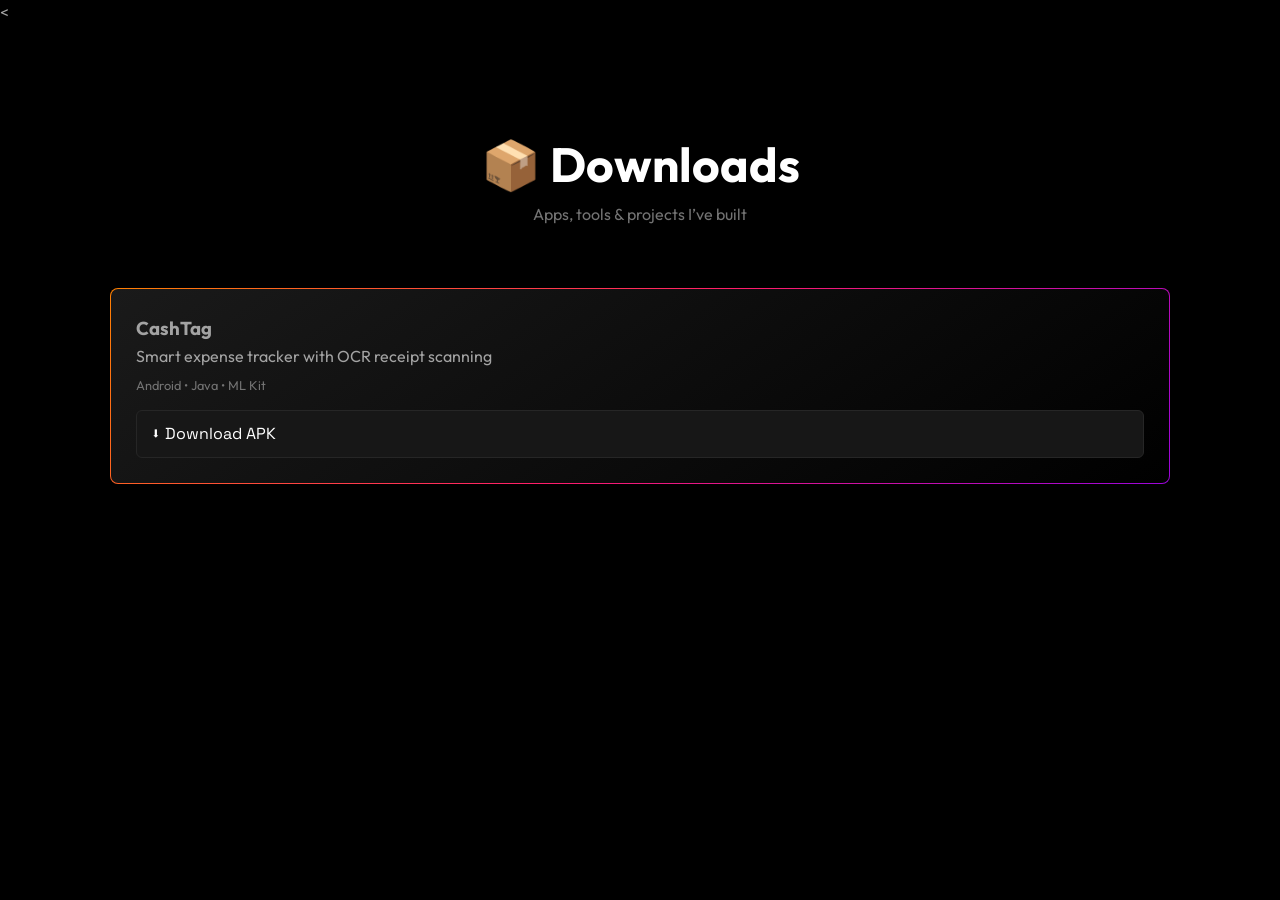
==== downloads.html @ 5abd32b1 "feat: add downloads page with project details and styles" ====
<!DOCTYPE html>
<html lang="en">
<head>
<meta charset="UTF-8">
<meta name="viewport" content="width=device-width, initial-scale=1.0">

<title>Downloads | Nirmal</title>

<
<link rel="stylesheet" href="style.css">


<link rel="preconnect" href="https://fonts.googleapis.com">
<link rel="preconnect" href="https://fonts.gstatic.com" crossorigin>
<link href="https://fonts.googleapis.com/css2?family=Outfit:wght@300;400;600;700&family=Space+Grotesk:wght@400;600&display=swap" rel="stylesheet">

</head>

<body>

<header class="downloads-header">
    <h1>📦 Downloads</h1>
    <p>Apps, tools & projects I’ve built</p>
</header>

<div class="downloads-container">

    <div class="card">
        <h3>CashTag</h3>
        <p>Smart expense tracker with OCR receipt scanning</p>
        <div class="tag">Android • Java • ML Kit</div>

        <a class="btn-download"
           href="downloads/cashTag.html"
           target="_blank">
            ⬇ Download APK
        </a>
    </div>

</div>

</body>
</html>
---- style.css ----
/* =========================================
   CSS VARIABLES & THEME SETUP
   Nord Color Palette (Dark Theme Default)
   ========================================= */
:root {
    /* Minimalist Dark Theme (Black & White Focus) */
    --bg-darkest: #000000;
    --bg-dark: #0a0a0a;
    --bg-light: #171717;
    --bg-lighter: #262626;

    /* High Contrast Text */
    --text-main: #a3a3a3;
    --text-muted: #737373;
    --text-bright: #ffffff;

    /* Vibrant Accents for Focus (Electric Blue) */
    --accent-primary: #ffffff;
    --accent-secondary: #0070f3;
    --accent-tertiary: #eaeaea;
    --accent-teal: #a3a3a3;

    /* Terminal colors (keeping some vibrancy) */
    --term-red: #ff453a;
    --term-orange: #ff9f0a;
    --term-yellow: #ffd60a;
    --term-green: #32d74b;
    --term-purple: #bf5af2;

    /* Dark Mode Gradients for Widgets */
    --grad-dark-1: linear-gradient(145deg, #111111 0%, #000000 100%);
    --grad-dark-2: linear-gradient(145deg, #1a1a1a 0%, #050505 100%);
    --grad-dark-3: linear-gradient(145deg, #222222 0%, #0a0a0a 100%);
    --grad-text: linear-gradient(135deg, #ff8103, #ff1c6a, #9b04db);
    --grad-skill-tag: linear-gradient(135deg, #3c3c3c, #2f2f2f, #000000);
    --grad-exp: linear-gradient(145deg, #202020 0%, #050505 100%);

    /* New colorful gradients */
    --grad-accent-full: linear-gradient(135deg,
            #ff8103,
            #ff1c6a,
            #e200a3,
            #9b04db,
            #6d1dc6);

    /* Visible Element Gradients */
    --grad-visible-card: linear-gradient(145deg, #1a1a1a, #000000);
    --grad-visible-nav: linear-gradient(135deg, #0a0a0a, #1a0f2e, #120018);
    --grad-visible-footer: linear-gradient(135deg, #0a0a0a, #1a0f2e, #120018);

    /* General Styling Variables */
    --font-main: 'Outfit', system-ui, -apple-system, sans-serif;
    --font-mono: 'Space Grotesk', monospace;
    --nav-height: 80px;
    --transition-speed: 0.3s;
    --border-radius: 8px;
    --max-width: 1100px;
}

/* =========================================
   GLOBAL RESET & BASE STYLES
   ========================================= */
* {
    margin: 0;
    padding: 0;
    box-sizing: border-box;
}

html {
    scroll-behavior: smooth;
}

body {
    font-family: var(--font-main);
    background-color: var(--bg-darkest);
    color: var(--text-main);
    line-height: 1.6;
    overflow-x: hidden;
}

a {
    color: var(--accent-primary);
    text-decoration: none;
    transition: color var(--transition-speed) ease;
}

a:hover {
    color: var(--accent-teal);
}

ul {
    list-style: none;
}

/* =========================================
   NAVIGATION BAR
   ========================================= */
.navbar {
    position: fixed;
    top: 0;
    left: 0;
    width: 100%;
    height: var(--nav-height);
    background: var(--grad-visible-nav);
    backdrop-filter: blur(10px);
    -webkit-backdrop-filter: blur(10px);
    z-index: 1000;
    border-bottom: 1px solid var(--bg-lighter);
    transition: all var(--transition-speed) ease;
}

.nav-container {
    max-width: var(--max-width);
    margin: 0 auto;
    height: 100%;
    display: flex;
    justify-content: space-between;
    align-items: center;
    padding: 0 30px;
}

.logo {
    font-size: 1.4rem;
    font-weight: 700;
    color: var(--text-bright);
    letter-spacing: -0.5px;
}

.nav-links {
    display: flex;
    gap: 30px;
}

.nav-links a {
    color: var(--text-muted);
    font-size: 0.95rem;
    font-weight: 600;
    text-transform: uppercase;
    letter-spacing: 0.5px;
    position: relative;
}

.nav-links a::after {
    content: '';
    position: absolute;
    width: 0;
    height: 2px;
    bottom: -5px;
    left: 0;
    background-color: var(--accent-primary);
    transition: width var(--transition-speed) ease;
}

.nav-links a:hover {
    color: var(--accent-primary);
}

.nav-links a:hover::after {
    width: 100%;
}

/* =========================================
   HERO / TERMINAL SECTION
   ========================================= */
.hero {
    position: relative;
    height: 100vh;
    min-height: 600px;
    display: flex;
    justify-content: center;
    align-items: center;
    padding-top: var(--nav-height);
    overflow: hidden;
    background: radial-gradient(circle at center,
            #120018 0%,
            #0a0a0a 40%,
            #000000 80%);
}

#particles-js {
    position: absolute;
    width: 100%;
    height: 100%;
    top: 0;
    left: 0;
    z-index: 1;
}

.hero-content {
    position: relative;
    z-index: 2;
    width: 100%;
    max-width: 650px;
    padding: 0 20px;
}

.terminal-box {
    background: var(--grad-dark-1);
    border-radius: var(--border-radius);
    box-shadow: 0 15px 35px rgba(0, 0, 0, 0.6);
    overflow: hidden;
    border: 1px solid var(--bg-lighter);
}

.terminal-header {
    background-color: var(--bg-light);
    padding: 12px 20px;
    display: flex;
    align-items: center;
    border-bottom: 1px solid var(--bg-lighter);
}

.dot {
    width: 12px;
    height: 12px;
    border-radius: 50%;
    display: inline-block;
    margin-right: 8px;
}

.dot.red {
    background-color: var(--term-red);
}

.dot.yellow {
    background-color: var(--term-yellow);
}

.dot.green {
    background-color: var(--term-green);
}

.terminal-title {
    margin-left: auto;
    margin-right: auto;
    color: var(--text-muted);
    font-family: var(--font-mono);
    font-size: 0.9rem;
}

.terminal-body {
    padding: 25px;
    font-family: var(--font-mono);
    font-size: 1.1rem;
    color: var(--text-main);
    min-height: 200px;
}

.prompt {
    color: var(--term-green);
    margin-bottom: 10px;
    display: inline-block;
}

.output {
    margin-bottom: 20px;
    margin-left: 20px;
    color: var(--text-bright);
}

.text-highlight {
    background: var(--grad-text);
    -webkit-background-clip: text;
    background-clip: text;
    -webkit-text-fill-color: transparent;
    font-weight: bold;
}

.typing-text {
    display: inline;
    color: var(--term-yellow);
}

.blink-cursor {
    animation: blink 1s step-end infinite;
    display: inline-block;
}

@keyframes blink {

    0%,
    100% {
        opacity: 1;
    }

    50% {
        opacity: 0;
    }
}

/* =========================================
   GENERAL SECTION STYLES
   ========================================= */
.section {
    padding: 100px 20px;
    position: relative;
}

.alt-bg {
    background-color: var(--bg-darkest);
}

.section-content {
    max-width: var(--max-width);
    margin: 0 auto;
}

.section-title {
    font-size: 2.2rem;
    margin-bottom: 50px;
    color: var(--text-bright);
    display: flex;
    align-items: center;
}

.section-title::after {
    content: '';
    flex: 1;
    height: 1px;
    background-color: var(--bg-lighter);
    margin-left: 20px;
}

/* =========================================
   ABOUT SECTION
   ========================================= */
.about-grid {
    display: grid;
    grid-template-columns: 1.2fr 1fr;
    gap: 50px;
    align-items: flex-start;
}

.bio p {
    margin-bottom: 30px;
    font-size: 1.05rem;
}

.education {
    background: var(--grad-exp);
    padding: 25px;
    border-radius: var(--border-radius);
    border: 1px solid var(--bg-light);
}

.education h3,
.skills h3 {
    color: var(--accent-primary);
    margin-bottom: 20px;
    display: flex;
    align-items: center;
    gap: 10px;
}

.edu-item h4 {
    color: var(--text-bright);
    margin-bottom: 5px;
}

.edu-item span {
    color: var(--text-muted);
    font-size: 0.9rem;
    display: block;
    margin-bottom: 10px;
}

.edu-status {
    color: var(--term-orange);
    font-style: italic;
    font-size: 0.9rem;
}

.edu-coursework {
    margin-top: 10px;
    font-size: 0.95rem;
}

.skills-desc {
    margin-bottom: 20px;
    font-size: 1rem;
}

.skills-container {
    display: flex;
    flex-wrap: wrap;
    gap: 12px;
}

.skill-tag {
    background: var(--grad-skill-tag);
    color: var(--accent-primary);
    padding: 8px 16px;
    border-radius: 4px;
    font-family: var(--font-mono);
    font-size: 0.9rem;
    transition: all var(--transition-speed);
    border: 1px solid var(--bg-lighter);
}

.skill-tag:hover {
    color: var(--bg-darkest);
    font-size: 1.2rem;
    font-weight: bold;
    font-family: var(--font-main);
    background: var(--grad-text);
    border-color: transparent;
    transform: translateY(-3px);
    box-shadow: 0 5px 15px rgba(255, 255, 255, 0.1);
}

/* =========================================
   PROJECTS SECTION
   ========================================= */
.project-grid {
    display: grid;
    grid-template-columns: repeat(auto-fill, minmax(320px, 1fr));
    gap: 30px;
}

.card {
    border: 1px solid transparent;
    background:
        var(--grad-visible-card) padding-box,
        linear-gradient(135deg, #ff8103, #ff1c6a, #9b04db) border-box;
    border-radius: var(--border-radius);
    padding: 30px;
    display: flex;
    flex-direction: column;
    justify-content: space-between;
    transition: transform 0.3s ease, box-shadow 0.3s ease;
    height: 100%;
    position: relative;
    overflow: hidden;
}

.card::before {
    content: "";
    position: absolute;
    inset: 0;
    background: linear-gradient(135deg, #ff8103, #ff1c6a, #9b04db);
    opacity: 0;
    transition: 0.4s;
    z-index: 0;
    pointer-events: none;
}

.card:hover::before {
    opacity: 0.08;
}

.card:hover {
    transform: translateY(-8px);
    box-shadow: 0 10px 30px rgba(155, 4, 219, 0.2);
}

.card-header {
    display: flex;
    justify-content: space-between;
    align-items: center;
    margin-bottom: 25px;
}

.folder-icon {
    font-size: 2.5rem;
    color: var(--accent-primary);
}

.card-links a {
    font-size: 1.4rem;
    color: var(--text-muted);
}

.card-links a:hover {
    color: var(--accent-primary);
}

.card-title {
    font-size: 1.4rem;
    color: var(--text-bright);
    margin-bottom: 15px;
}

.card-desc p {
    color: var(--text-main);
    font-size: 0.95rem;
}

.tech-stack {
    display: flex;
    flex-wrap: wrap;
    gap: 15px;
    margin-top: 30px;
    font-family: var(--font-mono);
    font-size: 0.85rem;
    color: var(--accent-secondary);
}

/* =========================================
   FOOTER SECTION
   ========================================= */
.footer {
    background: var(--grad-visible-footer);
    padding: 80px 20px 30px;
    text-align: center;
    border-top: 1px solid var(--bg-light);

}

.footer-content {
    max-width: 600px;
    margin: 0 auto;
}

.footer-title {
    font-size: 2.5rem;
    color: var(--text-bright);
    margin-bottom: 20px;
}

.social-links {
    display: flex;
    justify-content: center;
    gap: 30px;
    margin: 40px 0;
}

.social-icon {
    display: flex;
    align-items: center;
    justify-content: center;
    width: 50px;
    height: 50px;
    border-radius: 50%;
    background: var(--grad-dark-2);
    color: var(--text-bright);
    font-size: 1.3rem;
    border: 1px solid var(--bg-light);
    transition: all cubic-bezier(0.175, 0.885, 0.32, 1.275) 0.5s;
}

.social-icon:hover {
    background: var(--grad-text);
    color: var(--bg-darkest);
    border-color: transparent;
    transform: translateY(-8px) scale(1.1);
    box-shadow: 0 10px 20px rgba(255, 255, 255, 0.1);
}

.footer-bottom {
    margin-top: 60px;
    padding-top: 20px;
    border-top: 1px solid var(--bg-dark);
    font-size: 0.9rem;
    color: var(--text-muted);
}

.heart-icon {
    color: var(--term-red);
    display: inline-block;
    animation: heartbeat 1.5s infinite;
}

@keyframes heartbeat {
    0% {
        transform: scale(1);
    }

    15% {
        transform: scale(1.2);
    }

    30% {
        transform: scale(1);
    }

    45% {
        transform: scale(1.2);
    }

    60% {
        transform: scale(1);
    }
}

/* =========================================
   MEDIA QUERIES (Responsive Design)
   ========================================= */
@media (max-width: 850px) {
    .about-grid {
        grid-template-columns: 1fr;
    }
}

@media (max-width: 768px) {
    .nav-links {
        display: none;
        /* In a real app, you'd add a hamburger menu wrapper */
    }

    .section {
        padding: 80px 20px;
    }

    .section-title {
        font-size: 1.8rem;
    }

    .terminal-body {
        font-size: 0.95rem;
        padding: 15px;
    }
}

/* =========================
   DOWNLOADS PAGE STYLES
========================= */

.downloads-header {
    text-align: center;
    padding: 100px 20px 40px;
}

.downloads-header h1 {
    font-size: 3rem;
    color: var(--text-bright);
}

.downloads-header p {
    color: var(--text-muted);
}

/* container */
.downloads-container {
    max-width: var(--max-width);
    margin: auto;
    padding: 20px;

    display: grid;
    grid-template-columns: repeat(auto-fit, minmax(260px, 1fr));
    gap: 25px;
}

/* reuse your existing card style but ensure consistency */
.downloads-container .card {
    border: 1px solid transparent;
    background:
        var(--grad-visible-card) padding-box,
        linear-gradient(135deg, #ff8103, #ff1c6a, #9b04db) border-box;

    border-radius: var(--border-radius);
    padding: 25px;

    display: flex;
    flex-direction: column;

    transition: 0.3s ease;
}

.downloads-container .card:hover {
    transform: translateY(-6px);
}

/* button */
.btn-download {
    margin-top: 15px;
    display: inline-block;
    padding: 10px 14px;

    background: var(--bg-light);
    border: 1px solid var(--bg-lighter);

    color: var(--text-bright);
    text-decoration: none;
    border-radius: 6px;

    transition: 0.3s;
    font-family: var(--font-mono);
}

.btn-download:hover {
    background: var(--grad-text);
    color: black;
    font-weight: bold;
    border: none;
}

/* small tag */
.tag {
    font-size: 0.8rem;
    color: var(--text-muted);
    margin-top: 5px;
}
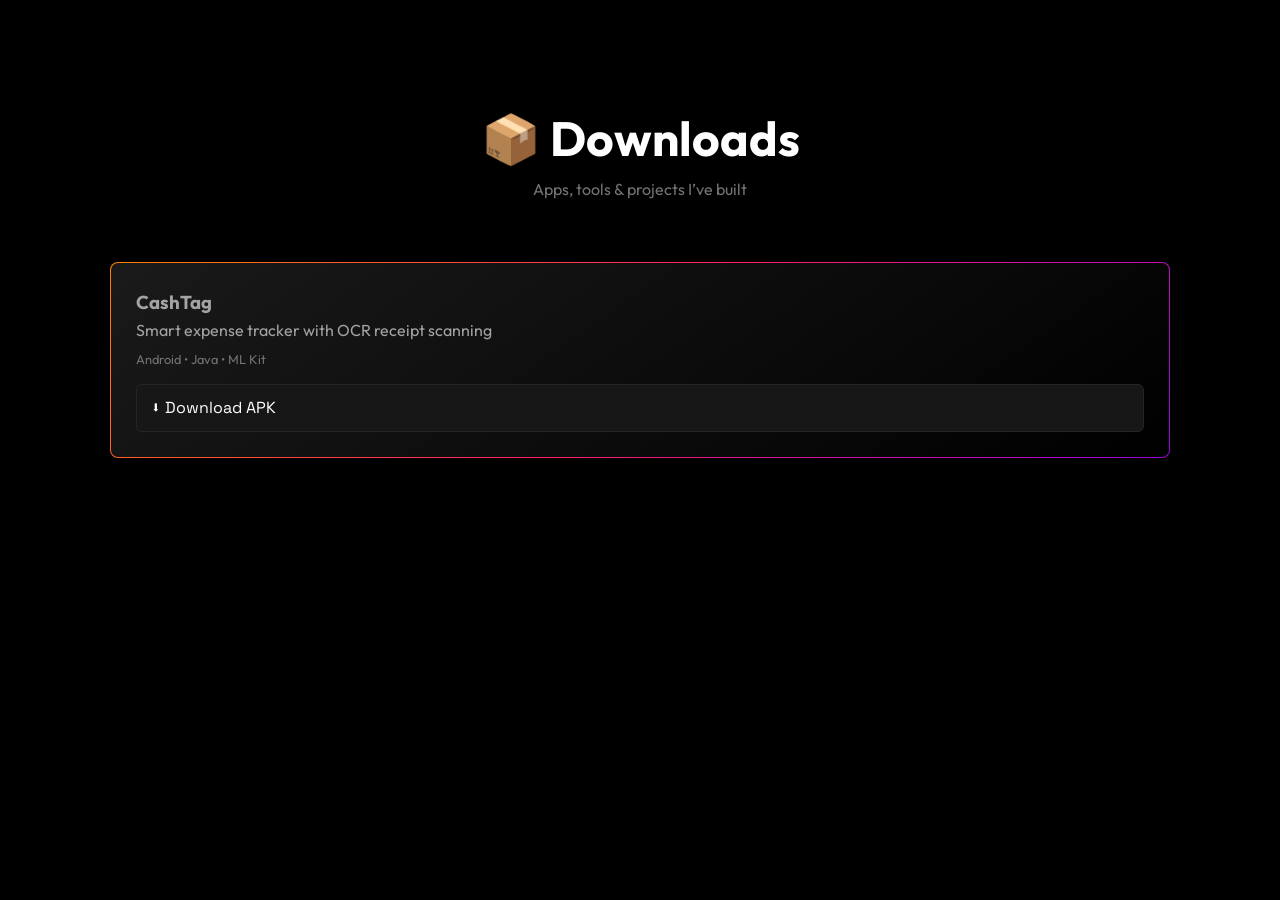
==== commit 89a28ac0: "fix: remove unnecessary line break in downloads.html" ====
--- a/downloads.html
+++ b/downloads.html
@@ -6,7 +6,7 @@
 
 <title>Downloads | Nirmal</title>
 
-<
+
 <link rel="stylesheet" href="style.css">
 
 
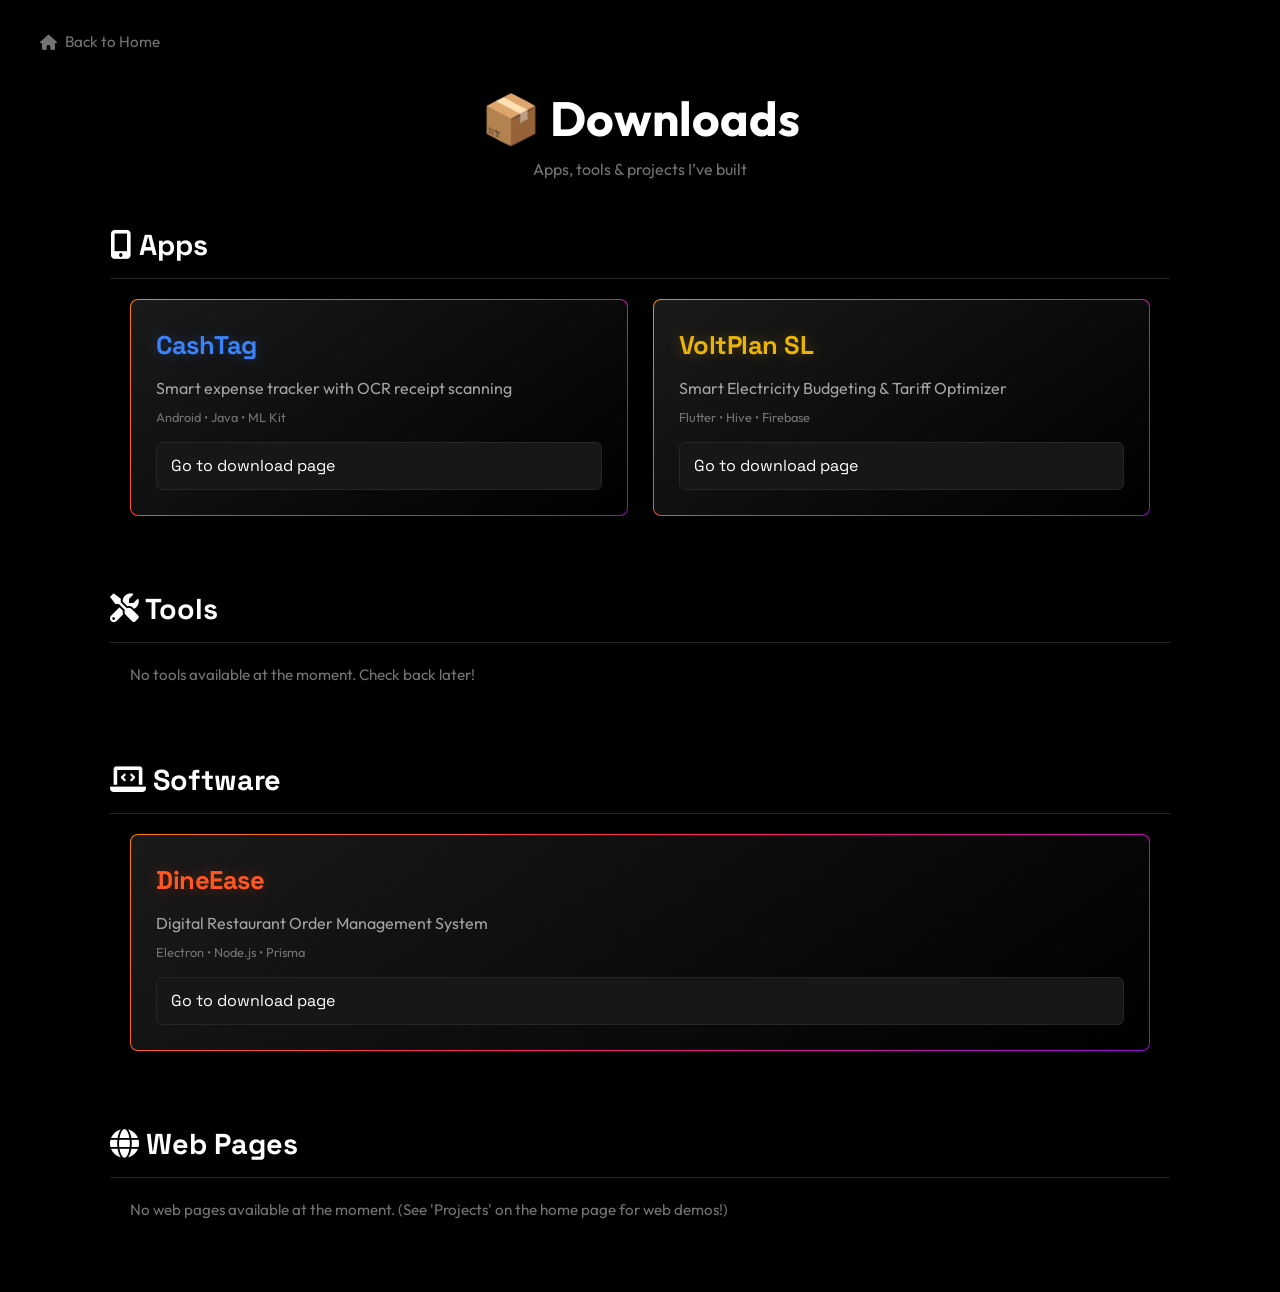
==== commit ca6eb619: "feat: overhaul downloads page with categorized layout and individual project download pages" ====
--- a/downloads.html
+++ b/downloads.html
@@ -6,9 +6,10 @@
 
 <title>Downloads | Nirmal</title>
 
+<!-- Font Awesome for Icons -->
+<link rel="stylesheet" href="https://cdnjs.cloudflare.com/ajax/libs/font-awesome/6.0.0/css/all.min.css">
 
 <link rel="stylesheet" href="style.css">
-
 
 <link rel="preconnect" href="https://fonts.googleapis.com">
 <link rel="preconnect" href="https://fonts.gstatic.com" crossorigin>
@@ -18,26 +19,65 @@
 
 <body>
 
-<header class="downloads-header">
-    <h1>📦 Downloads</h1>
-    <p>Apps, tools & projects I’ve built</p>
-</header>
+    <nav class="nav-downloads">
+        <a href="index.html" class="back-link"><i class="fas fa-home"></i> Back to Home</a>
+    </nav>
 
-<div class="downloads-container">
+    <header class="downloads-header">
+        <h1>📦 Downloads</h1>
+        <p>Apps, tools & projects I’ve built</p>
+    </header>
 
-    <div class="card">
-        <h3>CashTag</h3>
-        <p>Smart expense tracker with OCR receipt scanning</p>
-        <div class="tag">Android • Java • ML Kit</div>
+    <div class="category-section">
+        <h2 class="category-title"><i class="fas fa-mobile-alt"></i> Apps</h2>
+        <div class="downloads-container" style="padding-top: 0;">
+            <div class="card">
+                <h3 class="cashtag-header">CashTag</h3>
+                <p>Smart expense tracker with OCR receipt scanning</p>
+                <div class="tag">Android • Java • ML Kit</div>
+                <a class="btn-download" href="downloads/cashTag.html" target="_blank">
+                    Go to download page
+                </a>
+            </div>
 
-        <a class="btn-download"
-           href="downloads/cashTag.html"
-           target="_blank">
-            ⬇ Download APK
-        </a>
+            <div class="card">
+                <h3 class="voltplan-header">VoltPlan SL</h3>
+                <p>Smart Electricity Budgeting & Tariff Optimizer</p>
+                <div class="tag">Flutter • Hive • Firebase</div>
+                <a class="btn-download" href="downloads/voltPlan.html" target="_blank">
+                    Go to download page
+                </a>
+            </div>
+        </div>
     </div>
 
-</div>
+    <div class="category-section">
+        <h2 class="category-title"><i class="fas fa-tools"></i> Tools</h2>
+        <div class="downloads-container" style="padding-top: 0; display: block;">
+            <p style="color: var(--text-muted); font-size: 0.95rem;">No tools available at the moment. Check back later!</p>
+        </div>
+    </div>
+
+    <div class="category-section">
+        <h2 class="category-title"><i class="fas fa-laptop-code"></i> Software</h2>
+        <div class="downloads-container" style="padding-top: 0;">
+            <div class="card">
+                <h3 class="dineease-header">DineEase</h3>
+                <p>Digital Restaurant Order Management System</p>
+                <div class="tag">Electron • Node.js • Prisma</div>
+                <a class="btn-download" href="downloads/dineEase.html" target="_blank">
+                    Go to download page
+                </a>
+            </div>
+        </div>
+    </div>
+
+    <div class="category-section">
+        <h2 class="category-title"><i class="fas fa-globe"></i> Web Pages</h2>
+        <div class="downloads-container" style="padding-top: 0; display: block;">
+            <p style="color: var(--text-muted); font-size: 0.95rem;">No web pages available at the moment. (See 'Projects' on the home page for web demos!)</p>
+        </div>
+    </div>
 
 </body>
 </html>
--- a/style.css
+++ b/style.css
@@ -615,9 +615,41 @@
    DOWNLOADS PAGE STYLES
 ========================= */
 
+.back-link {
+    color: var(--text-muted);
+    text-decoration: none;
+    font-size: 0.95rem;
+    display: inline-flex;
+    align-items: center;
+    gap: 8px;
+    transition: color 0.2s;
+    font-family: var(--font-main);
+}
+
+.back-link:hover {
+    color: var(--accent-primary);
+}
+
+.nav-downloads {
+    position: absolute;
+    top: 30px;
+    left: 40px;
+    z-index: 100;
+}
+
+@media (max-width: 768px) {
+    .nav-downloads {
+        position: static;
+        padding: 20px 20px 0;
+        display: block;
+        text-align: center;
+    }
+}
+
 .downloads-header {
     text-align: center;
-    padding: 100px 20px 40px;
+    padding: 80px 20px 40px;
+    position: relative;
 }
 
 .downloads-header h1 {
@@ -627,6 +659,21 @@
 
 .downloads-header p {
     color: var(--text-muted);
+}
+
+.category-section {
+    max-width: var(--max-width);
+    margin: 0 auto 50px auto;
+    padding: 0 20px;
+}
+
+.category-title {
+    font-size: 1.8rem;
+    color: var(--text-bright);
+    margin-bottom: 20px;
+    border-bottom: 1px solid var(--bg-lighter);
+    padding-bottom: 10px;
+    font-family: var(--font-mono);
 }
 
 /* container */
@@ -660,6 +707,28 @@
     transform: translateY(-6px);
 }
 
+.downloads-container .card h3 {
+    font-family: 'Space Grotesk', sans-serif;
+    font-size: 1.6rem;
+    margin-bottom: 10px;
+    letter-spacing: -0.5px;
+}
+
+.cashtag-header {
+    color: #3b82f6;
+    text-shadow: 0 0 15px rgba(59, 130, 246, 0.3);
+}
+
+.voltplan-header {
+    color: #eab308;
+    text-shadow: 0 0 15px rgba(234, 179, 8, 0.3);
+}
+
+.dineease-header {
+    color: #ff5722;
+    text-shadow: 0 0 15px rgba(255, 87, 34, 0.3);
+}
+
 /* button */
 .btn-download {
     margin-top: 15px;
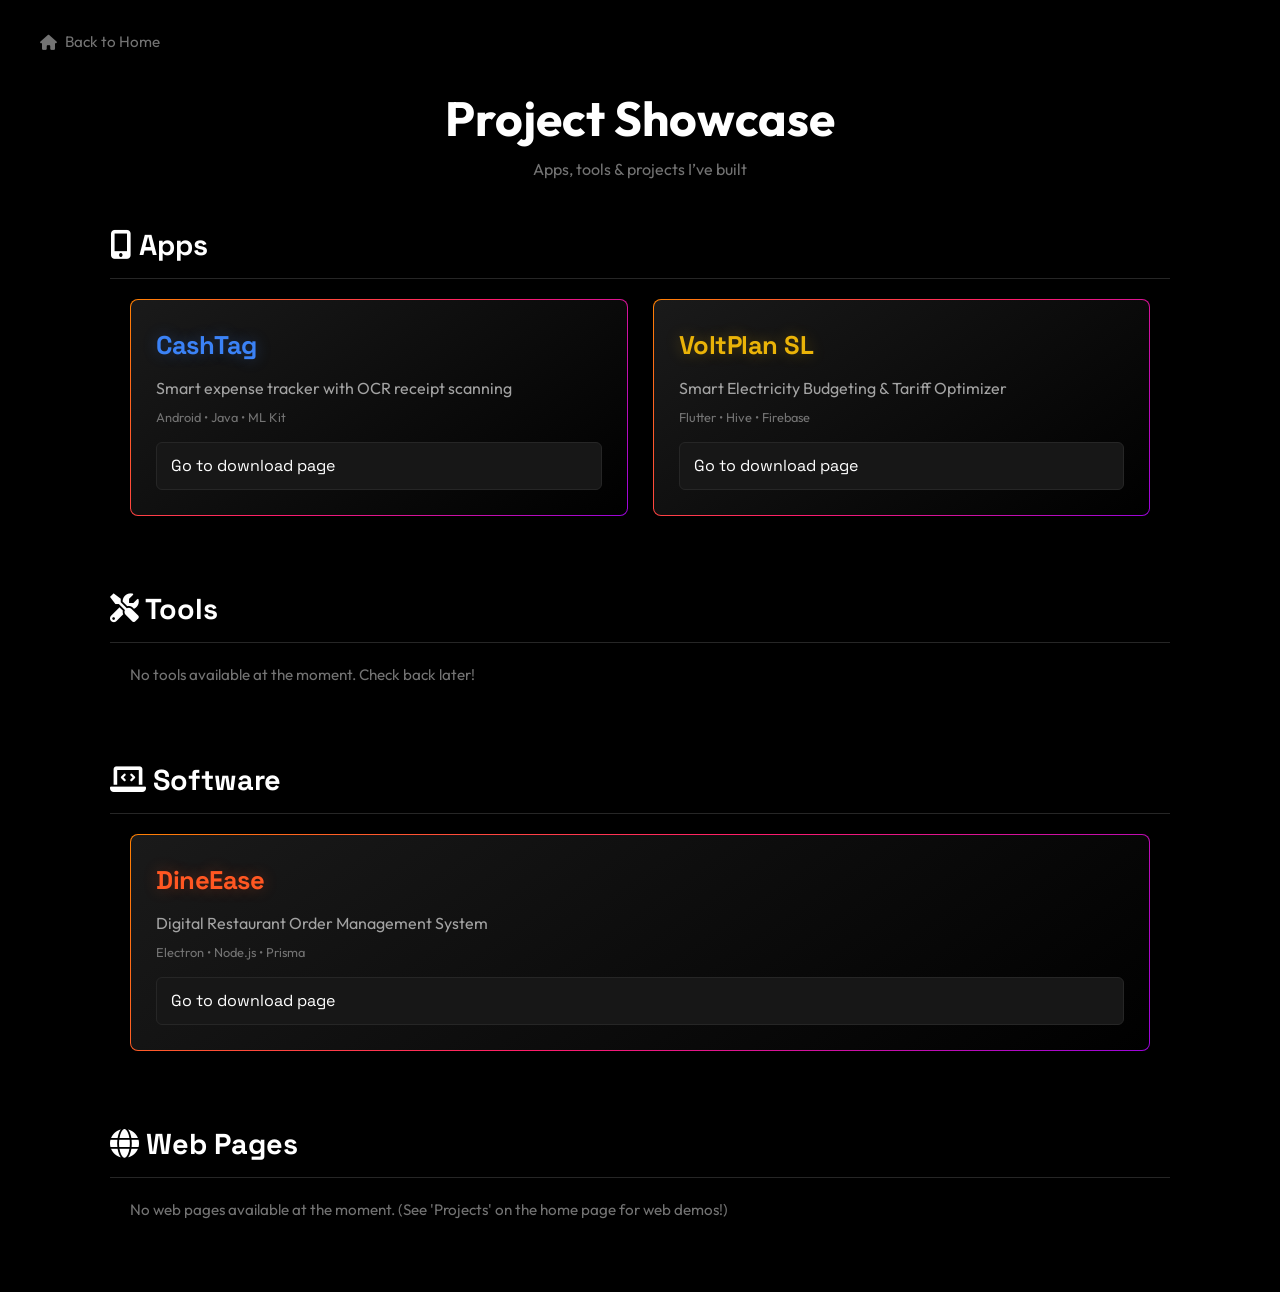
==== commit da8c8f01: "feat: Add launch configurations for Edge and enhance app.js with new features - Created launch.json " ====
--- a/downloads.html
+++ b/downloads.html
@@ -24,7 +24,7 @@
     </nav>
 
     <header class="downloads-header">
-        <h1>📦 Downloads</h1>
+        <h1> Project Showcase</h1>
         <p>Apps, tools & projects I’ve built</p>
     </header>
 
--- a/style.css
+++ b/style.css
@@ -162,6 +162,8 @@
 /* =========================================
    HERO / TERMINAL SECTION
    ========================================= */
+
+/* ===== HERO LAYOUT ===== */
 .hero {
     position: relative;
     height: 100vh;
@@ -172,18 +174,9 @@
     padding-top: var(--nav-height);
     overflow: hidden;
     background: radial-gradient(circle at center,
-            #120018 0%,
-            #0a0a0a 40%,
-            #000000 80%);
-}
-
-#particles-js {
-    position: absolute;
-    width: 100%;
-    height: 100%;
-    top: 0;
-    left: 0;
-    z-index: 1;
+        #120018 0%,
+        #0a0a0a 40%,
+        #000000 80%);
 }
 
 .hero-content {
@@ -194,19 +187,28 @@
     padding: 0 20px;
 }
 
+/* ===== PARTICLES BACKGROUND ===== */
+#particles-js {
+    position: absolute;
+    inset: 0;
+    z-index: 1;
+}
+
+/* ===== TERMINAL CONTAINER ===== */
 .terminal-box {
     background: var(--grad-dark-1);
     border-radius: var(--border-radius);
+    border: 1px solid var(--bg-lighter);
     box-shadow: 0 15px 35px rgba(0, 0, 0, 0.6);
     overflow: hidden;
-    border: 1px solid var(--bg-lighter);
-}
-
+}
+
+/* ===== TERMINAL HEADER ===== */
 .terminal-header {
+    display: flex;
+    align-items: center;
+    padding: 12px 20px;
     background-color: var(--bg-light);
-    padding: 12px 20px;
-    display: flex;
-    align-items: center;
     border-bottom: 1px solid var(--bg-lighter);
 }
 
@@ -214,56 +216,88 @@
     width: 12px;
     height: 12px;
     border-radius: 50%;
-    display: inline-block;
     margin-right: 8px;
 }
 
-.dot.red {
-    background-color: var(--term-red);
-}
-
-.dot.yellow {
-    background-color: var(--term-yellow);
-}
-
-.dot.green {
-    background-color: var(--term-green);
-}
+.dot.red { background-color: var(--term-red); }
+.dot.yellow { background-color: var(--term-yellow); }
+.dot.green { background-color: var(--term-green); }
 
 .terminal-title {
-    margin-left: auto;
-    margin-right: auto;
-    color: var(--text-muted);
+    margin: 0 auto;
     font-family: var(--font-mono);
     font-size: 0.9rem;
-}
-
+    color: var(--text-muted);
+}
+
+/* ===== TERMINAL BODY ===== */
 .terminal-body {
     padding: 25px;
+    min-height: 200px;
     font-family: var(--font-mono);
     font-size: 1.1rem;
     color: var(--text-main);
-    min-height: 200px;
-}
-
+}
+
+/* ===== PROMPT + INPUT ===== */
 .prompt {
+    display: flex;
+    align-items: center;
+    margin-bottom: 10px;
     color: var(--term-green);
-    margin-bottom: 10px;
-    display: inline-block;
-}
-
+}
+
+#terminalInput {
+    width: 80%;
+    background: transparent;
+    border: none;
+    outline: none;
+    margin-left: 5px;
+    caret-color: var(--term-green);
+    font-family: var(--font-mono);
+    font-size: 1.1rem;
+    color: var(--term-green);
+    caret-color: var(--term-green);
+}
+
+#terminalInput::placeholder {
+    color: var(--text-muted);
+}
+
+/* ===== TERMINAL OUTPUT ===== */
+#terminalOutput {
+    max-height: 200px;
+    overflow-y: auto;
+    scroll-behavior: smooth;
+    color: var(--accent-tertiary);
+}
+
+#terminalOutput p {
+    margin-bottom: 8px;
+}
+
+/* Scrollbar */
+#terminalOutput::-webkit-scrollbar {
+    width: 6px;
+}
+
+#terminalOutput::-webkit-scrollbar-thumb {
+    background: var(--term-green);
+    border-radius: 10px;
+}
+
+/* ===== TEXT STYLES ===== */
 .output {
-    margin-bottom: 20px;
-    margin-left: 20px;
+    margin: 0 0 20px 20px;
     color: var(--text-bright);
 }
 
 .text-highlight {
+    font-weight: bold;
     background: var(--grad-text);
     -webkit-background-clip: text;
     background-clip: text;
     -webkit-text-fill-color: transparent;
-    font-weight: bold;
 }
 
 .typing-text {
@@ -271,20 +305,17 @@
     color: var(--term-yellow);
 }
 
-.blink-cursor {
-    animation: blink 1s step-end infinite;
-    display: inline-block;
-}
-
-@keyframes blink {
-
-    0%,
-    100% {
+/* ===== COMMAND ANIMATION ===== */
+.command-line {
+    opacity: 0;
+    transform: translateY(5px);
+    animation: fadeIn 0.3s ease forwards;
+}
+
+@keyframes fadeIn {
+    to {
         opacity: 1;
-    }
-
-    50% {
-        opacity: 0;
+        transform: translateY(0);
     }
 }
 
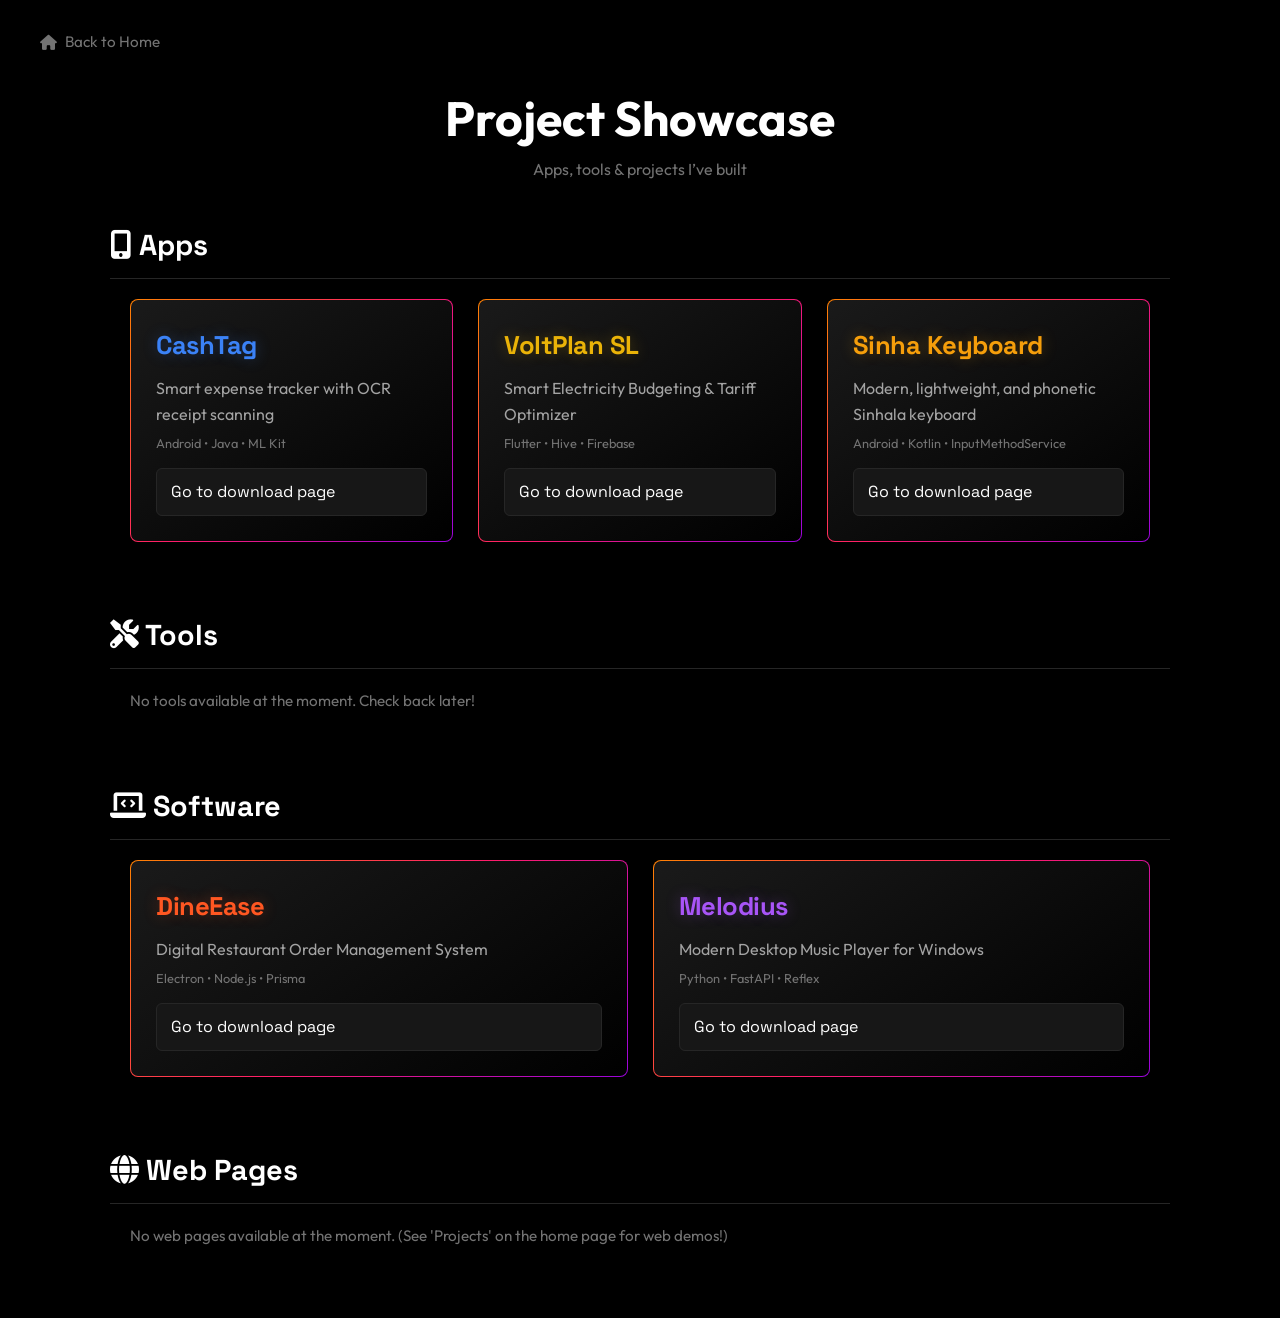
==== commit 35f622d1: "feat: add sinhakeyboard project download pages and supporting assets for Melodius." ====
--- a/downloads.html
+++ b/downloads.html
@@ -48,6 +48,15 @@
                     Go to download page
                 </a>
             </div>
+
+            <div class="card">
+                <h3 class="sinha-header">Sinha Keyboard</h3>
+                <p>Modern, lightweight, and phonetic Sinhala keyboard</p>
+                <div class="tag">Android • Kotlin • InputMethodService</div>
+                <a class="btn-download" href="downloads/sinhaKeyboard.html" target="_blank">
+                    Go to download page
+                </a>
+            </div>
         </div>
     </div>
 
@@ -69,6 +78,15 @@
                     Go to download page
                 </a>
             </div>
+
+            <div class="card">
+                <h3 class="melodius-header">Melodius</h3>
+                <p>Modern Desktop Music Player for Windows</p>
+                <div class="tag">Python • FastAPI • Reflex</div>
+                <a class="btn-download" href="downloads/melodius.html" target="_blank">
+                    Go to download page
+                </a>
+            </div>
         </div>
     </div>
 
--- a/style.css
+++ b/style.css
@@ -440,6 +440,49 @@
 }
 
 /* =========================================
+   PROJECT FILTERS
+   ========================================= */
+.filter-container {
+    display: flex;
+    justify-content: center;
+    gap: 15px;
+    margin-bottom: 40px;
+    flex-wrap: wrap;
+}
+
+.filter-btn {
+    background: var(--bg-light);
+    border: 1px solid var(--bg-lighter);
+    color: var(--text-muted);
+    padding: 10px 20px;
+    border-radius: 6px;
+    font-family: var(--font-mono);
+    font-size: 0.9rem;
+    cursor: pointer;
+    transition: all var(--transition-speed) ease;
+    display: flex;
+    align-items: center;
+    gap: 8px;
+}
+
+.filter-btn i {
+    font-size: 1rem;
+}
+
+.filter-btn:hover {
+    color: var(--text-bright);
+    border-color: var(--text-muted);
+    transform: translateY(-2px);
+}
+
+.filter-btn.active {
+    background: var(--grad-text);
+    color: var(--bg-darkest);
+    border-color: transparent;
+    font-weight: 700;
+}
+
+/* =========================================
    PROJECTS SECTION
    ========================================= */
 .project-grid {
@@ -458,10 +501,20 @@
     display: flex;
     flex-direction: column;
     justify-content: space-between;
-    transition: transform 0.3s ease, box-shadow 0.3s ease;
+    transition: transform 0.4s cubic-bezier(0.4, 0, 0.2, 1), 
+                box-shadow 0.4s ease, 
+                opacity 0.4s ease, 
+                scale 0.4s ease;
     height: 100%;
     position: relative;
     overflow: hidden;
+}
+
+.card.hidden {
+    display: none;
+    opacity: 0;
+    scale: 0.8;
+    pointer-events: none;
 }
 
 .card::before {
@@ -760,6 +813,16 @@
     text-shadow: 0 0 15px rgba(255, 87, 34, 0.3);
 }
 
+.melodius-header {
+    color: #a855f7;
+    text-shadow: 0 0 15px rgba(168, 85, 247, 0.3);
+}
+
+.sinha-header {
+    color: #f59e0b;
+    text-shadow: 0 0 15px rgba(245, 158, 11, 0.3);
+}
+
 /* button */
 .btn-download {
     margin-top: 15px;
